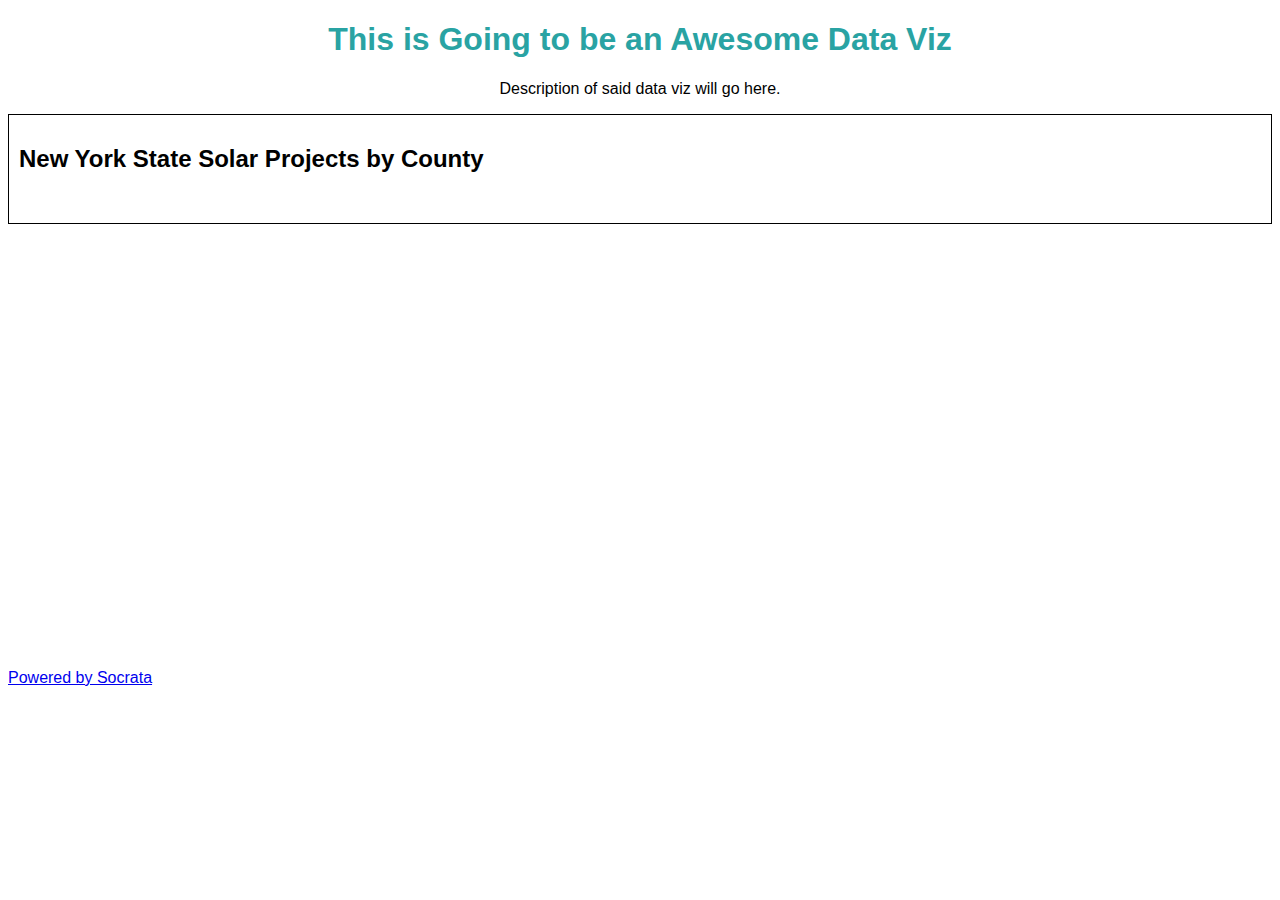
==== index.html @ c273cf2f "Testing iFrame" ====
<!DOCTYPE html>
<html>
	<head>

		<title>Clare's Demo Site</title>

		<!-- Meta Tags -->
		<meta charset="utf-8"/>

		<!-- Stylesheets -->
		<link rel="stylesheet" href="css/styling.css">

		<!-- JavaScript -->
		<script src="http://ajax.googleapis.com/ajax/libs/jquery/1.10.2/jquery.min.js"></script>
		<script type="text/javascript" src="js/dataViz.js"></script>
		<script src="http://d3js.org/d3.v3.min.js" charset="utf-8"></script>

	</head>

	<body>

		<h1>This is Going to be an Awesome Data Viz</h1>
		<p id="description">Description of said data viz will go here.</p>

		<div id="chart">
			<div id="textResults">
				<h2>New York State Solar Projects by County</h2>
				<div id="flyout"></div>
			</div>
		</div>
		<div>
			<iframe width="500px" title="Robbery & Aggravated Assault: Line Chart" height="425px" src="https://data.maryland.gov/w/x3vr-stsb/gz96-f9ea?cur=ZFVR7S5F2Gv&from=root&charts=nextgen" frameborder="0" scrolling="no"><a href="https://data.maryland.gov/Public-Safety/Robbery-Aggravated-Assault-Line-Chart/x3vr-stsb&charts=nextgen" title="Robbery & Aggravated Assault: Line Chart" target="_blank">Robbery & Aggravated Assault: Line Chart</a></iframe><p><a href="http://www.socrata.com/" target="_blank">Powered by Socrata</a></p></div>
		</div>

	</body>

</html>
---- css/styling.css ----
body {
	font-family: arial;
}
h1 {
	color: #29A3A3;
	text-align: center;
}
p#description {
	text-align: center;
}
#chart {
	border: 1px black solid;
}

.crappyBar {
    background:#29A3A3;
    display:block;
    height:30px;
    border-radius:1px;
    border: 1px solid #005C5C;
    margin-left:10px;
}
#textResults {
    margin-bottom:20px;
    font-family:sans-serif;
    padding:10px;
}
#textResults h2 {

}
#flyout {
    position: absolute;
    display: inline-block;
    top: 2.1em;
    background: white;
    left: 74px;
}
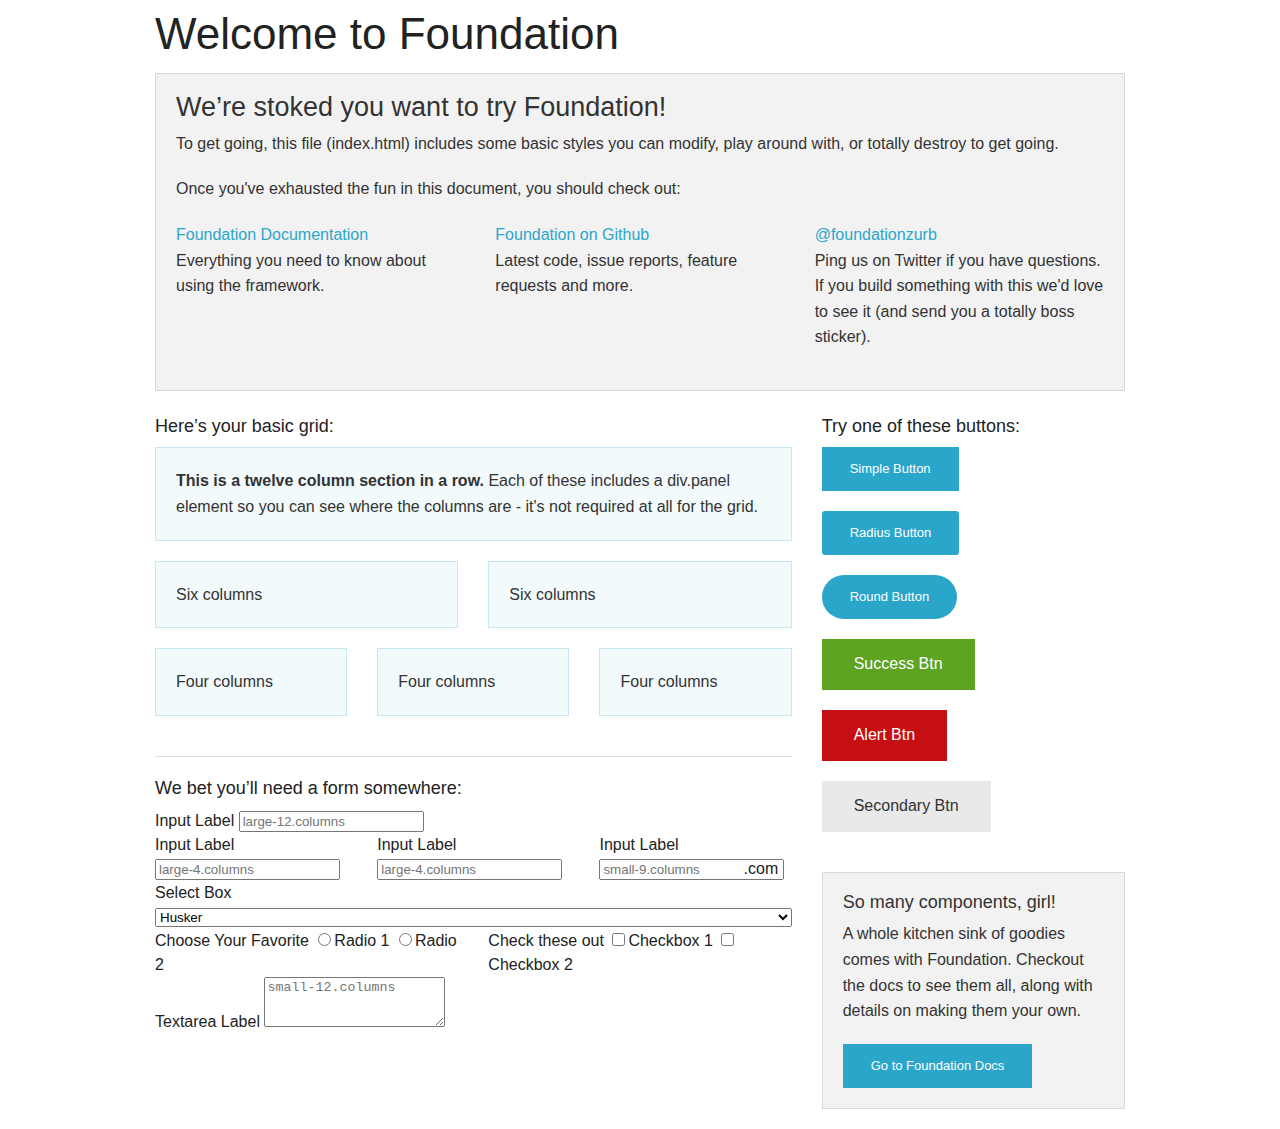
==== commit a5c0d376: "Foundation install" ====
--- a/index.html
+++ b/index.html
@@ -1,37 +1,166 @@
-<!DOCTYPE html>
-<html>
-	<head>
+<!doctype html>
+<html class="no-js" lang="en">
+  <head>
+    <meta charset="utf-8" />
+    <meta name="viewport" content="width=device-width, initial-scale=1.0" />
+    <title>Foundation | Welcome</title>
+    <link rel="stylesheet" href="css/foundation.css" />
+    <script src="js/vendor/modernizr.js"></script>
+  </head>
+  <body>
+    
+    <div class="row">
+      <div class="large-12 columns">
+        <h1>Welcome to Foundation</h1>
+      </div>
+    </div>
+    
+    <div class="row">
+      <div class="large-12 columns">
+      	<div class="panel">
+	        <h3>We&rsquo;re stoked you want to try Foundation! </h3>
+	        <p>To get going, this file (index.html) includes some basic styles you can modify, play around with, or totally destroy to get going.</p>
+	        <p>Once you've exhausted the fun in this document, you should check out:</p>
+	        <div class="row">
+	        	<div class="large-4 medium-4 columns">
+	    		<p><a href="http://foundation.zurb.com/docs">Foundation Documentation</a><br />Everything you need to know about using the framework.</p>
+	    	</div>
+	        	<div class="large-4 medium-4 columns">
+	        		<p><a href="http://github.com/zurb/foundation">Foundation on Github</a><br />Latest code, issue reports, feature requests and more.</p>
+	        	</div>
+	        	<div class="large-4 medium-4 columns">
+	        		<p><a href="http://twitter.com/foundationzurb">@foundationzurb</a><br />Ping us on Twitter if you have questions. If you build something with this we'd love to see it (and send you a totally boss sticker).</p>
+	        	</div>        
+					</div>
+      	</div>
+      </div>
+    </div>
 
-		<title>Clare's Demo Site</title>
+    <div class="row">
+      <div class="large-8 medium-8 columns">
+        <h5>Here&rsquo;s your basic grid:</h5>
+        <!-- Grid Example -->
 
-		<!-- Meta Tags -->
-		<meta charset="utf-8"/>
+        <div class="row">
+          <div class="large-12 columns">
+            <div class="callout panel">
+              <p><strong>This is a twelve column section in a row.</strong> Each of these includes a div.panel element so you can see where the columns are - it's not required at all for the grid.</p>
+            </div>
+          </div>
+        </div>
+        <div class="row">
+          <div class="large-6 medium-6 columns">
+            <div class="callout panel">
+              <p>Six columns</p>
+            </div>
+          </div>
+          <div class="large-6 medium-6 columns">
+            <div class="callout panel">
+              <p>Six columns</p>
+            </div>
+          </div>
+        </div>
+        <div class="row">
+          <div class="large-4 medium-4 small-4 columns">
+            <div class="callout panel">
+              <p>Four columns</p>
+            </div>
+          </div>
+          <div class="large-4 medium-4 small-4 columns">
+            <div class="callout panel">
+              <p>Four columns</p>
+            </div>
+          </div>
+          <div class="large-4 medium-4 small-4 columns">
+            <div class="callout panel">
+              <p>Four columns</p>
+            </div>
+          </div>
+        </div>
+        
+        <hr />
+                
+        <h5>We bet you&rsquo;ll need a form somewhere:</h5>
+        <form>
+				  <div class="row">
+				    <div class="large-12 columns">
+				      <label>Input Label</label>
+				      <input type="text" placeholder="large-12.columns" />
+				    </div>
+				  </div>
+				  <div class="row">
+				    <div class="large-4 medium-4 columns">
+				      <label>Input Label</label>
+				      <input type="text" placeholder="large-4.columns" />
+				    </div>
+				    <div class="large-4 medium-4 columns">
+				      <label>Input Label</label>
+				      <input type="text" placeholder="large-4.columns" />
+				    </div>
+				    <div class="large-4 medium-4 columns">
+				      <div class="row collapse">
+				        <label>Input Label</label>
+				        <div class="small-9 columns">
+				          <input type="text" placeholder="small-9.columns" />
+				        </div>
+				        <div class="small-3 columns">
+				          <span class="postfix">.com</span>
+				        </div>
+				      </div>
+				    </div>
+				  </div>
+				  <div class="row">
+				    <div class="large-12 columns">
+				      <label>Select Box</label>
+				      <select>
+				        <option value="husker">Husker</option>
+				        <option value="starbuck">Starbuck</option>
+				        <option value="hotdog">Hot Dog</option>
+				        <option value="apollo">Apollo</option>
+				      </select>
+				    </div>
+				  </div>
+				  <div class="row">
+				    <div class="large-6 medium-6 columns">
+				      <label>Choose Your Favorite</label>
+				      <input type="radio" name="pokemon" value="Red" id="pokemonRed"><label for="pokemonRed">Radio 1</label>
+				      <input type="radio" name="pokemon" value="Blue" id="pokemonBlue"><label for="pokemonBlue">Radio 2</label>
+				    </div>
+				    <div class="large-6 medium-6 columns">
+				      <label>Check these out</label>
+				      <input id="checkbox1" type="checkbox"><label for="checkbox1">Checkbox 1</label>
+				      <input id="checkbox2" type="checkbox"><label for="checkbox2">Checkbox 2</label>
+				    </div>
+				  </div>
+				  <div class="row">
+				    <div class="large-12 columns">
+				      <label>Textarea Label</label>
+				      <textarea placeholder="small-12.columns"></textarea>
+				    </div>
+				  </div>
+				</form>
+      </div>     
 
-		<!-- Stylesheets -->
-		<link rel="stylesheet" href="css/styling.css">
-
-		<!-- JavaScript -->
-		<script src="http://ajax.googleapis.com/ajax/libs/jquery/1.10.2/jquery.min.js"></script>
-		<script type="text/javascript" src="js/dataViz.js"></script>
-		<script src="http://d3js.org/d3.v3.min.js" charset="utf-8"></script>
-
-	</head>
-
-	<body>
-
-		<h1>This is Going to be an Awesome Data Viz</h1>
-		<p id="description">Description of said data viz will go here.</p>
-
-		<div id="chart">
-			<div id="textResults">
-				<h2>New York State Solar Projects by County</h2>
-				<div id="flyout"></div>
-			</div>
-		</div>
-		<div>
-			<iframe width="500px" title="Robbery & Aggravated Assault: Line Chart" height="425px" src="https://data.maryland.gov/w/x3vr-stsb/gz96-f9ea?cur=ZFVR7S5F2Gv&from=root&charts=nextgen" frameborder="0" scrolling="no"><a href="https://data.maryland.gov/Public-Safety/Robbery-Aggravated-Assault-Line-Chart/x3vr-stsb&charts=nextgen" title="Robbery & Aggravated Assault: Line Chart" target="_blank">Robbery & Aggravated Assault: Line Chart</a></iframe><p><a href="http://www.socrata.com/" target="_blank">Powered by Socrata</a></p></div>
-		</div>
-
-	</body>
-
+      <div class="large-4 medium-4 columns">
+			  <h5>Try one of these buttons:</h5>
+			  <p><a href="#" class="small button">Simple Button</a><br/>
+        <a href="#" class="small radius button">Radius Button</a><br/>
+        <a href="#" class="small round button">Round Button</a><br/>            
+        <a href="#" class="medium success button">Success Btn</a><br/>
+        <a href="#" class="medium alert button">Alert Btn</a><br/>
+        <a href="#" class="medium secondary button">Secondary Btn</a></p>           
+				<div class="panel">
+        	<h5>So many components, girl!</h5>
+        	<p>A whole kitchen sink of goodies comes with Foundation. Checkout the docs to see them all, along with details on making them your own.</p>
+        	<a href="http://foundation.zurb.com/docs/" class="small button">Go to Foundation Docs</a>          
+        </div>
+      </div>
+    </div>
+    
+    <script src="js/vendor/jquery.js"></script>
+    <script src="js/foundation.min.js"></script>
+    <script>
+      $(document).foundation();
+    </script>
+  </body>
 </html>
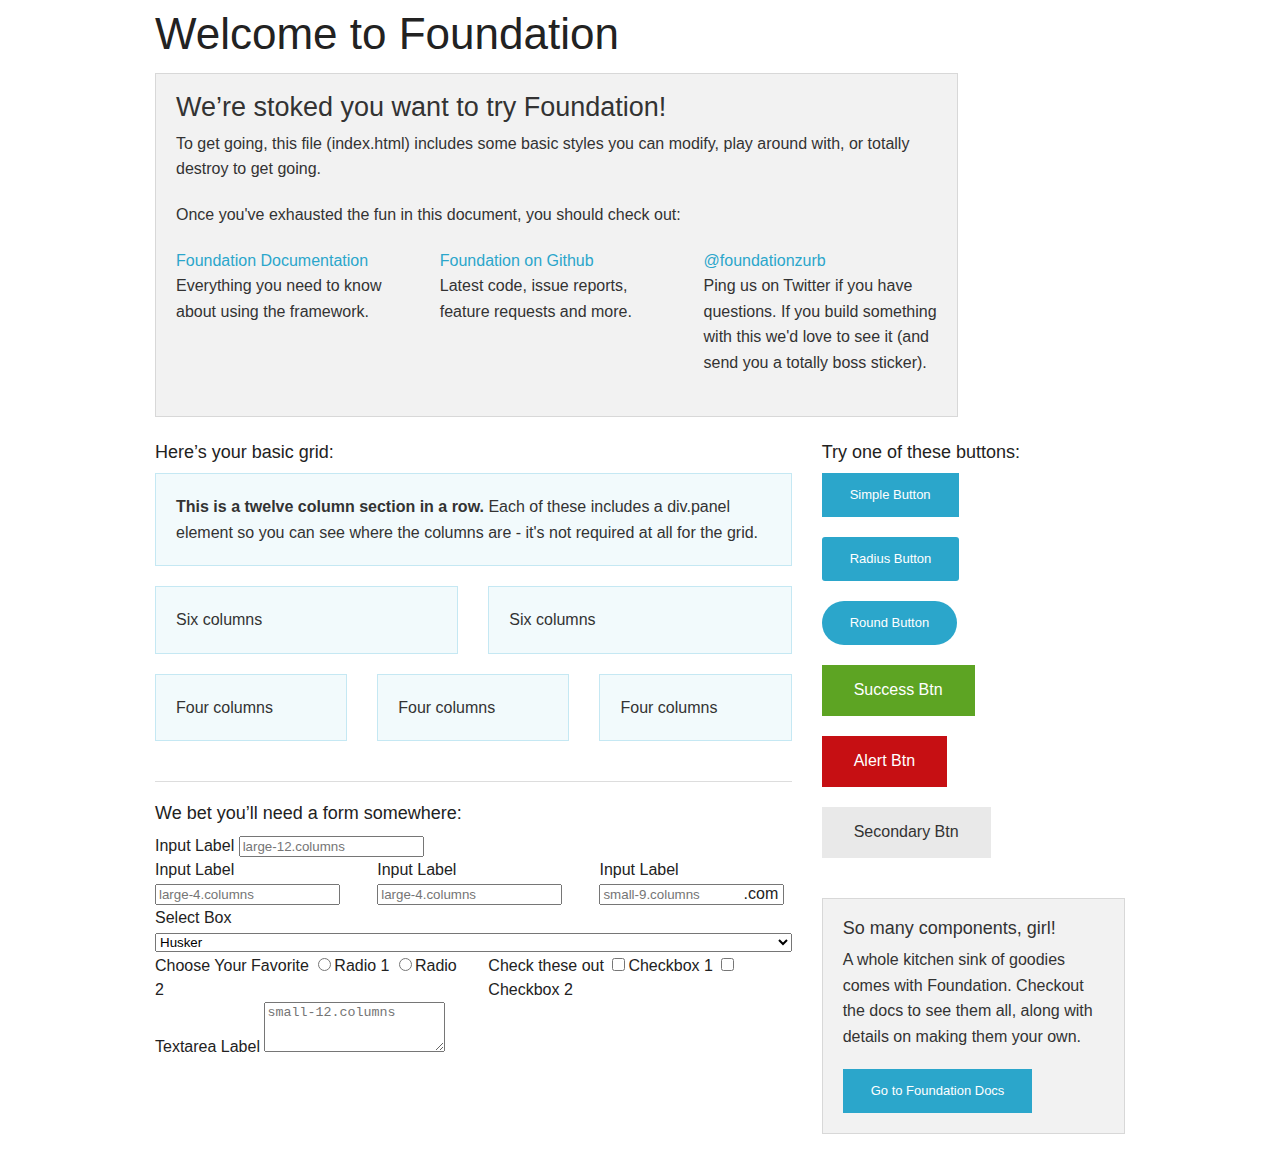
==== commit d04d4983: "change the main box size" ====
--- a/index.html
+++ b/index.html
@@ -10,13 +10,13 @@
   <body>
     
     <div class="row">
-      <div class="large-12 columns">
+      <div class="large-10 columns">
         <h1>Welcome to Foundation</h1>
       </div>
     </div>
     
     <div class="row">
-      <div class="large-12 columns">
+      <div class="large-10 columns">
       	<div class="panel">
 	        <h3>We&rsquo;re stoked you want to try Foundation! </h3>
 	        <p>To get going, this file (index.html) includes some basic styles you can modify, play around with, or totally destroy to get going.</p>
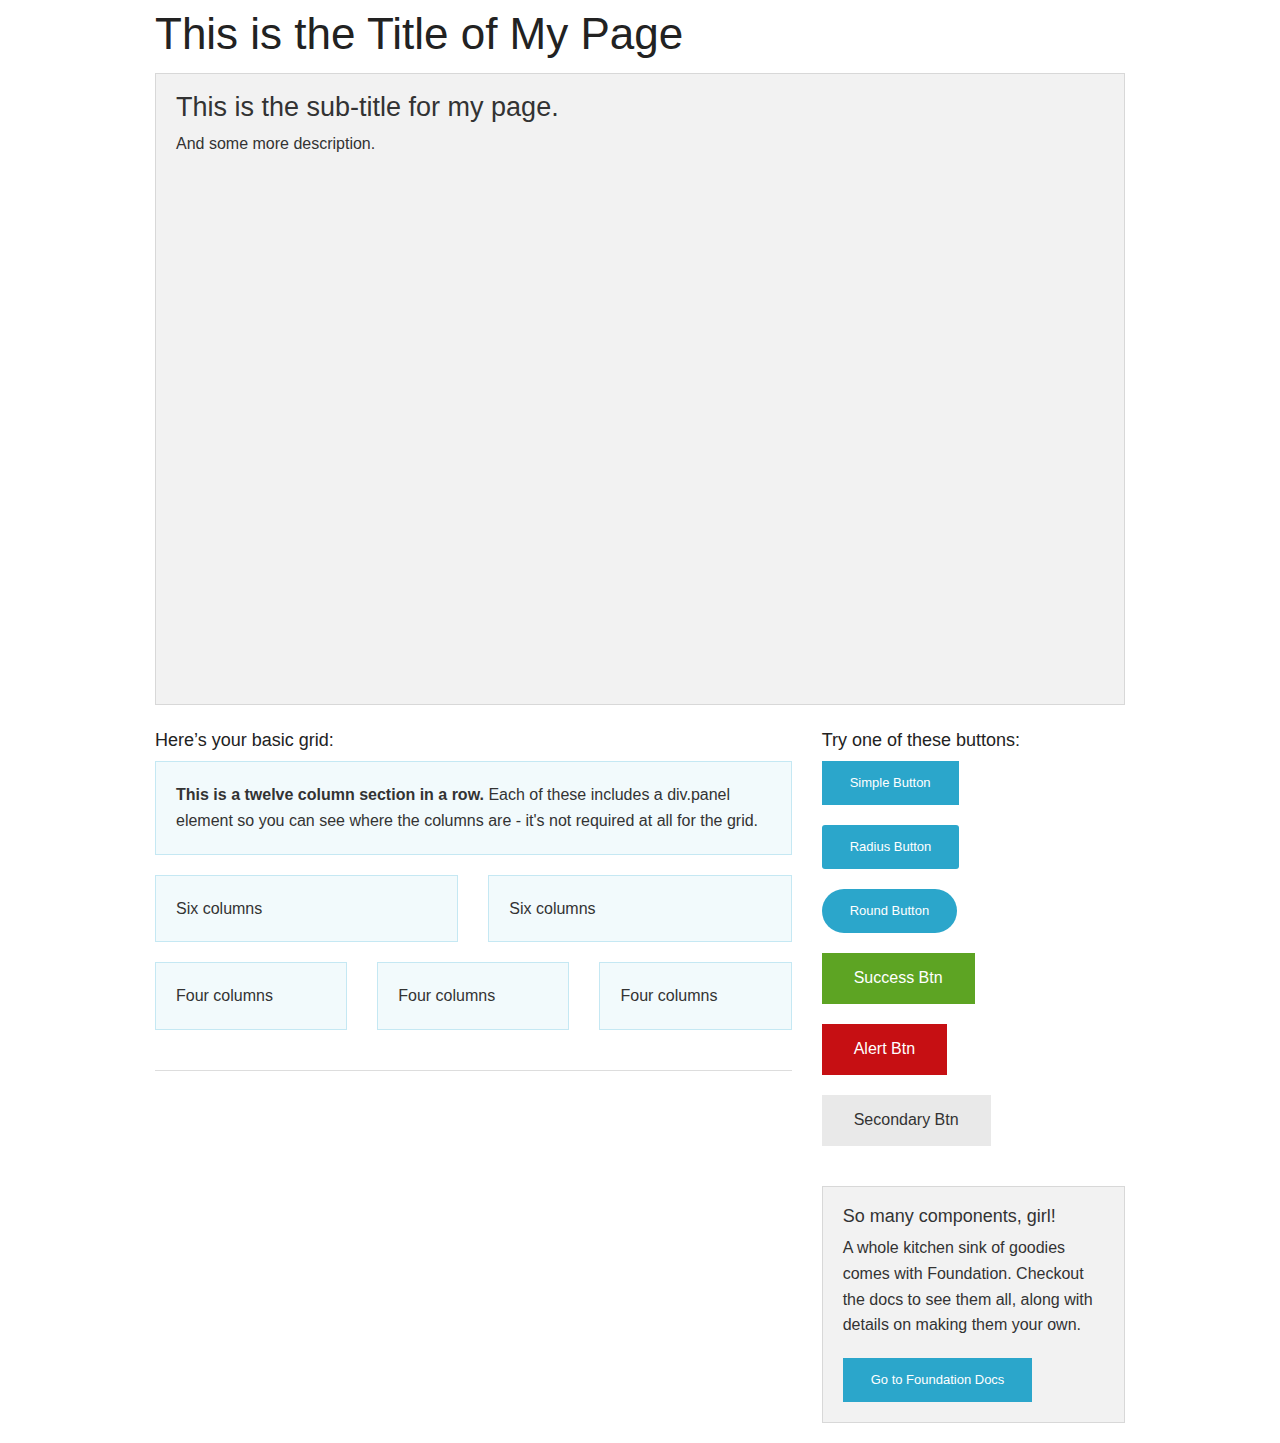
==== commit 635c0392: "Adding my own content, including embedded Mapbox" ====
--- a/index.html
+++ b/index.html
@@ -3,7 +3,7 @@
   <head>
     <meta charset="utf-8" />
     <meta name="viewport" content="width=device-width, initial-scale=1.0" />
-    <title>Foundation | Welcome</title>
+    <title>Clare's Site | Welcome</title>
     <link rel="stylesheet" href="css/foundation.css" />
     <script src="js/vendor/modernizr.js"></script>
   </head>
@@ -11,27 +11,16 @@
     
     <div class="row">
       <div class="large-10 columns">
-        <h1>Welcome to Foundation</h1>
+        <h1>This is the Title of My Page</h1>
       </div>
     </div>
     
     <div class="row">
-      <div class="large-10 columns">
+      <div class="large-12 medium-12 small-12 columns">
       	<div class="panel">
-	        <h3>We&rsquo;re stoked you want to try Foundation! </h3>
-	        <p>To get going, this file (index.html) includes some basic styles you can modify, play around with, or totally destroy to get going.</p>
-	        <p>Once you've exhausted the fun in this document, you should check out:</p>
-	        <div class="row">
-	        	<div class="large-4 medium-4 columns">
-	    		<p><a href="http://foundation.zurb.com/docs">Foundation Documentation</a><br />Everything you need to know about using the framework.</p>
-	    	</div>
-	        	<div class="large-4 medium-4 columns">
-	        		<p><a href="http://github.com/zurb/foundation">Foundation on Github</a><br />Latest code, issue reports, feature requests and more.</p>
-	        	</div>
-	        	<div class="large-4 medium-4 columns">
-	        		<p><a href="http://twitter.com/foundationzurb">@foundationzurb</a><br />Ping us on Twitter if you have questions. If you build something with this we'd love to see it (and send you a totally boss sticker).</p>
-	        	</div>        
-					</div>
+	        <h3>This is the sub-title for my page.</h3>
+	        <p>And some more description.</p>
+	        <p><iframe width='100%' height='500px' frameBorder='0' src='https://a.tiles.mapbox.com/v4/cszimm.k8h3e7km/attribution,zoompan,zoomwheel,geocoder,share.html?access_token=pk.eyJ1IjoiY3N6aW1tIiwiYSI6IkZWbGJ6eTgifQ.Yg1BUQJiIUxwTSkxfd4_6Q'></iframe></p>
       	</div>
       </div>
     </div>
@@ -80,65 +69,6 @@
         
         <hr />
                 
-        <h5>We bet you&rsquo;ll need a form somewhere:</h5>
-        <form>
-				  <div class="row">
-				    <div class="large-12 columns">
-				      <label>Input Label</label>
-				      <input type="text" placeholder="large-12.columns" />
-				    </div>
-				  </div>
-				  <div class="row">
-				    <div class="large-4 medium-4 columns">
-				      <label>Input Label</label>
-				      <input type="text" placeholder="large-4.columns" />
-				    </div>
-				    <div class="large-4 medium-4 columns">
-				      <label>Input Label</label>
-				      <input type="text" placeholder="large-4.columns" />
-				    </div>
-				    <div class="large-4 medium-4 columns">
-				      <div class="row collapse">
-				        <label>Input Label</label>
-				        <div class="small-9 columns">
-				          <input type="text" placeholder="small-9.columns" />
-				        </div>
-				        <div class="small-3 columns">
-				          <span class="postfix">.com</span>
-				        </div>
-				      </div>
-				    </div>
-				  </div>
-				  <div class="row">
-				    <div class="large-12 columns">
-				      <label>Select Box</label>
-				      <select>
-				        <option value="husker">Husker</option>
-				        <option value="starbuck">Starbuck</option>
-				        <option value="hotdog">Hot Dog</option>
-				        <option value="apollo">Apollo</option>
-				      </select>
-				    </div>
-				  </div>
-				  <div class="row">
-				    <div class="large-6 medium-6 columns">
-				      <label>Choose Your Favorite</label>
-				      <input type="radio" name="pokemon" value="Red" id="pokemonRed"><label for="pokemonRed">Radio 1</label>
-				      <input type="radio" name="pokemon" value="Blue" id="pokemonBlue"><label for="pokemonBlue">Radio 2</label>
-				    </div>
-				    <div class="large-6 medium-6 columns">
-				      <label>Check these out</label>
-				      <input id="checkbox1" type="checkbox"><label for="checkbox1">Checkbox 1</label>
-				      <input id="checkbox2" type="checkbox"><label for="checkbox2">Checkbox 2</label>
-				    </div>
-				  </div>
-				  <div class="row">
-				    <div class="large-12 columns">
-				      <label>Textarea Label</label>
-				      <textarea placeholder="small-12.columns"></textarea>
-				    </div>
-				  </div>
-				</form>
       </div>     
 
       <div class="large-4 medium-4 columns">
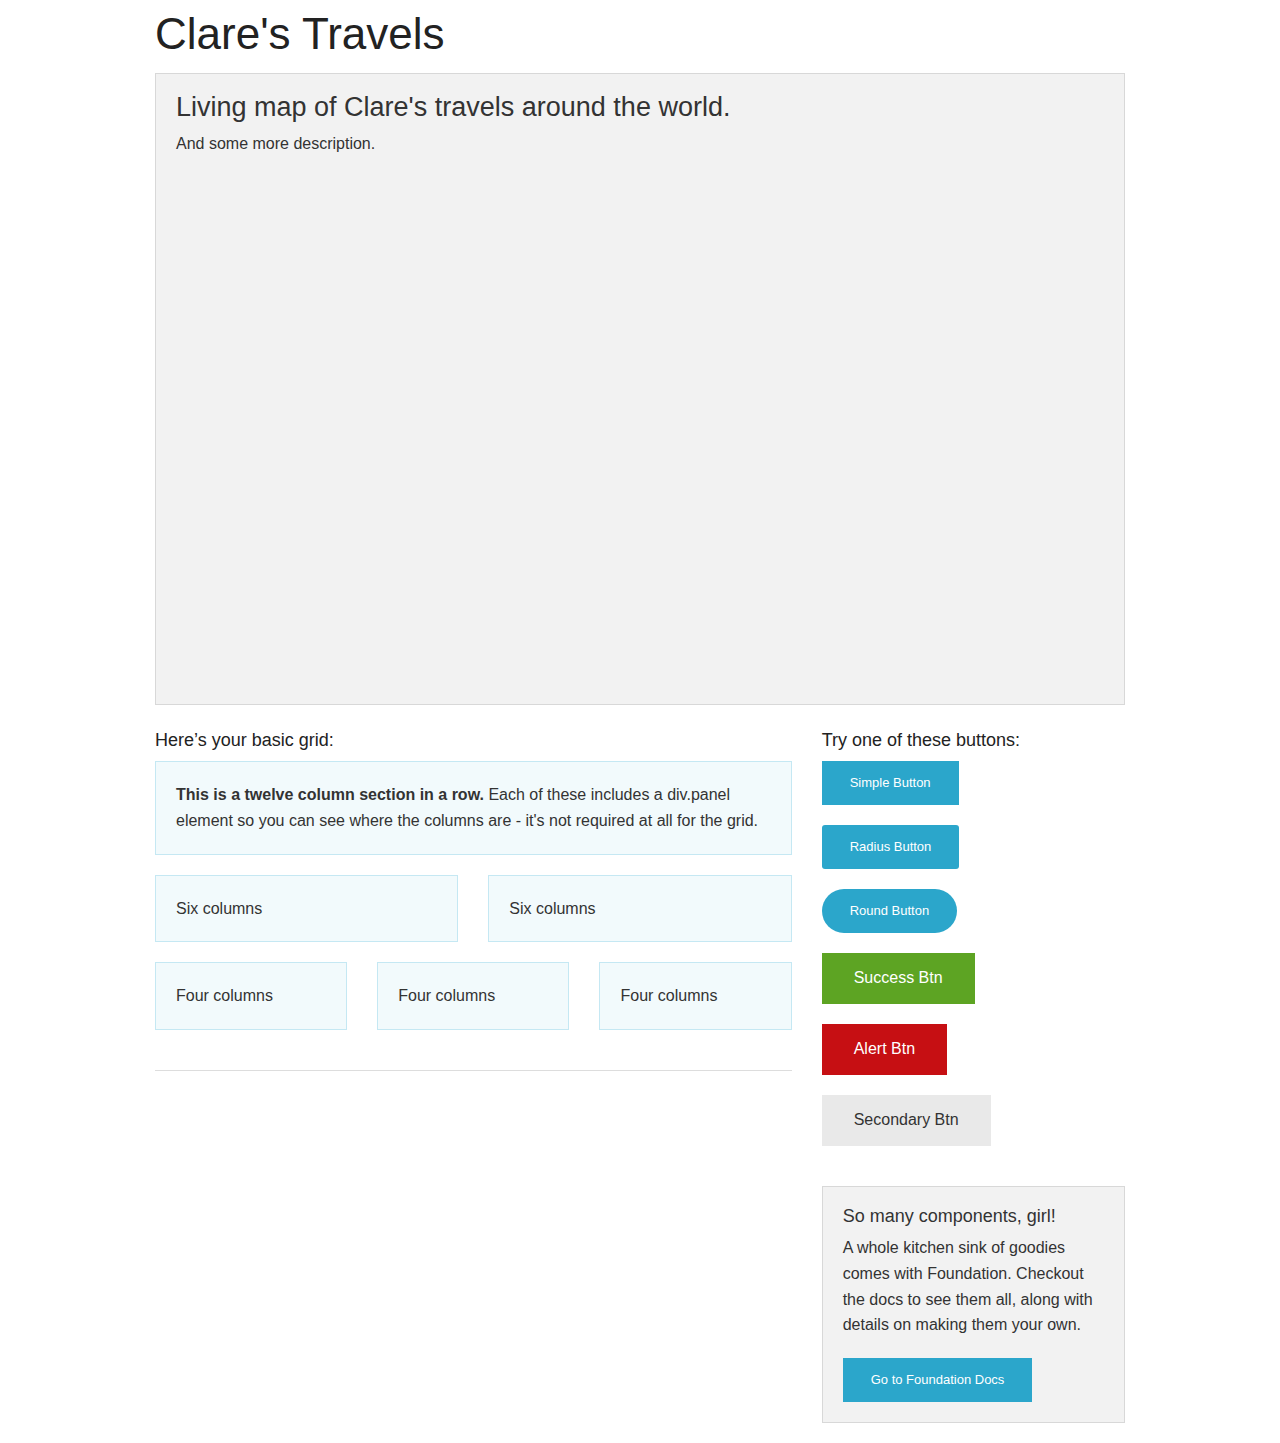
==== commit 528005bf: "Updating Text and Map" ====
--- a/index.html
+++ b/index.html
@@ -3,7 +3,7 @@
   <head>
     <meta charset="utf-8" />
     <meta name="viewport" content="width=device-width, initial-scale=1.0" />
-    <title>Clare's Site | Welcome</title>
+    <title>Clare's Travels | Welcome</title>
     <link rel="stylesheet" href="css/foundation.css" />
     <script src="js/vendor/modernizr.js"></script>
   </head>
@@ -11,14 +11,14 @@
     
     <div class="row">
       <div class="large-10 columns">
-        <h1>This is the Title of My Page</h1>
+        <h1>Clare's Travels</h1>
       </div>
     </div>
     
     <div class="row">
       <div class="large-12 medium-12 small-12 columns">
       	<div class="panel">
-	        <h3>This is the sub-title for my page.</h3>
+	        <h3>Living map of Clare's travels around the world.</h3>
 	        <p>And some more description.</p>
 	        <p><iframe width='100%' height='500px' frameBorder='0' src='https://a.tiles.mapbox.com/v4/cszimm.k8h3e7km/attribution,zoompan,zoomwheel,geocoder,share.html?access_token=pk.eyJ1IjoiY3N6aW1tIiwiYSI6IkZWbGJ6eTgifQ.Yg1BUQJiIUxwTSkxfd4_6Q'></iframe></p>
       	</div>
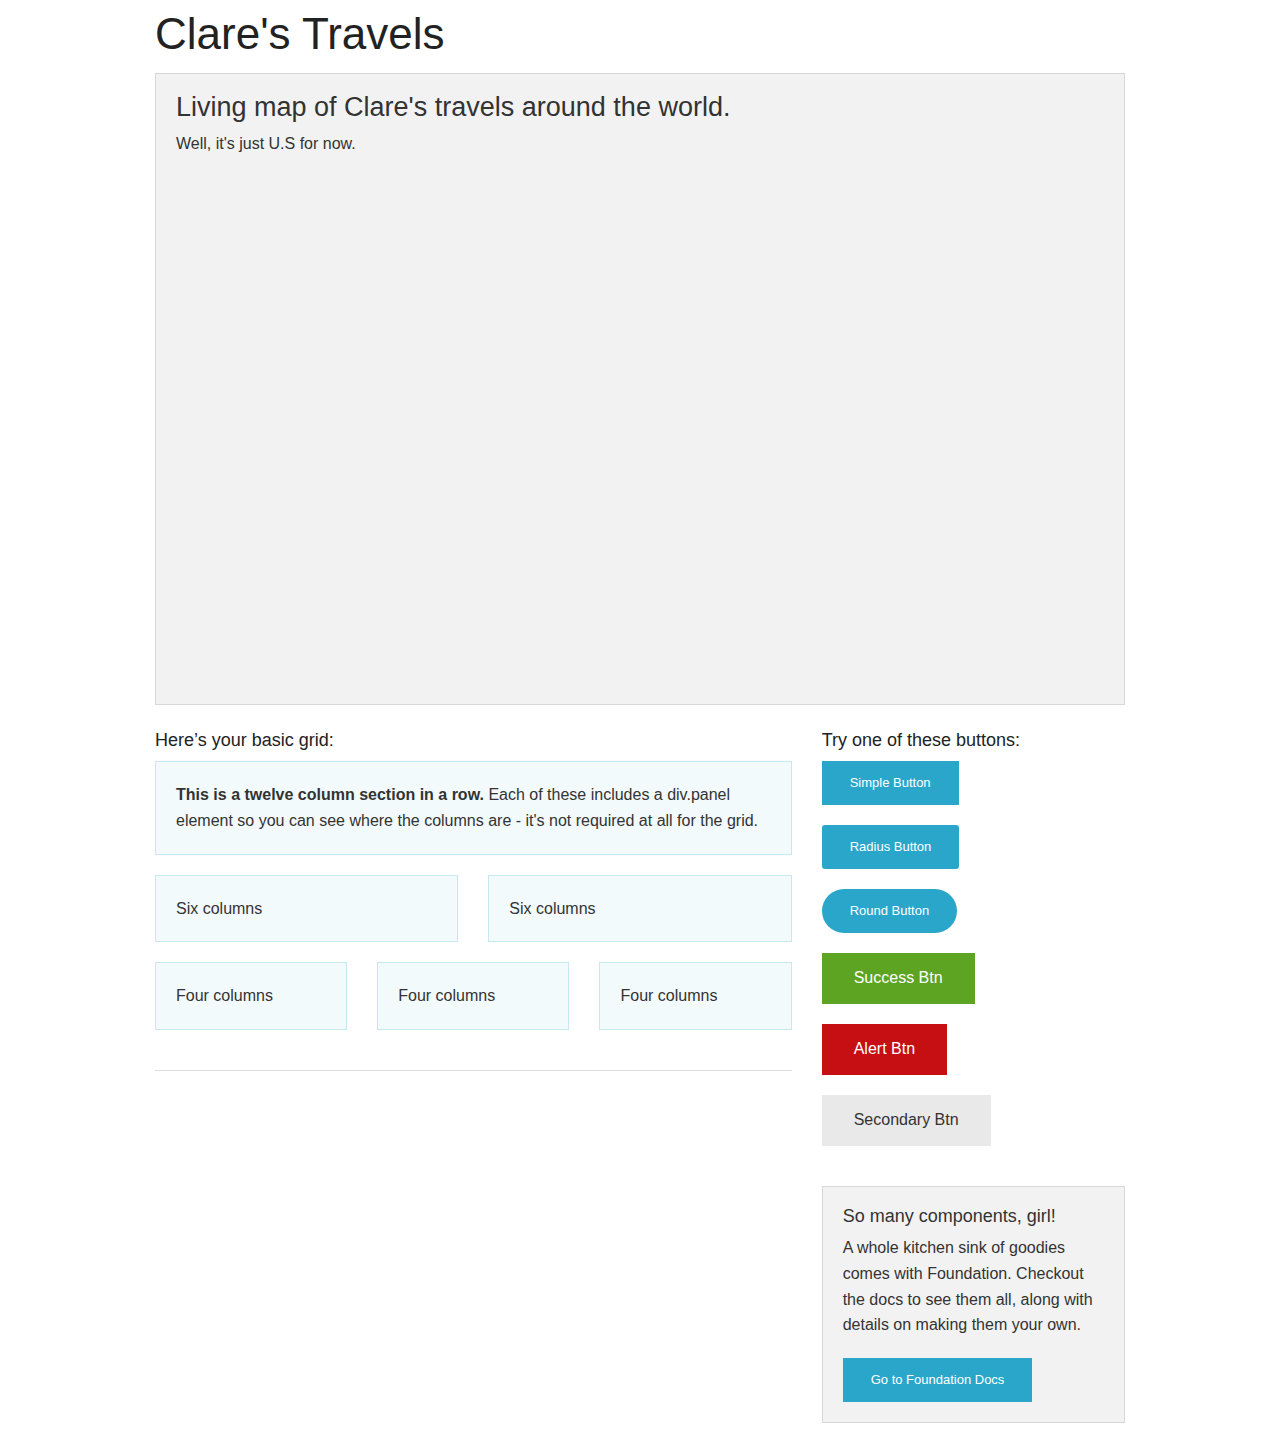
==== commit 1c1ccc76: "Text and map changes" ====
--- a/index.html
+++ b/index.html
@@ -19,7 +19,7 @@
       <div class="large-12 medium-12 small-12 columns">
       	<div class="panel">
 	        <h3>Living map of Clare's travels around the world.</h3>
-	        <p>And some more description.</p>
+	        <p>Well, it's just U.S for now.</p>
 	        <p><iframe width='100%' height='500px' frameBorder='0' src='https://a.tiles.mapbox.com/v4/cszimm.k8h3e7km/attribution,zoompan,zoomwheel,geocoder,share.html?access_token=pk.eyJ1IjoiY3N6aW1tIiwiYSI6IkZWbGJ6eTgifQ.Yg1BUQJiIUxwTSkxfd4_6Q'></iframe></p>
       	</div>
       </div>
